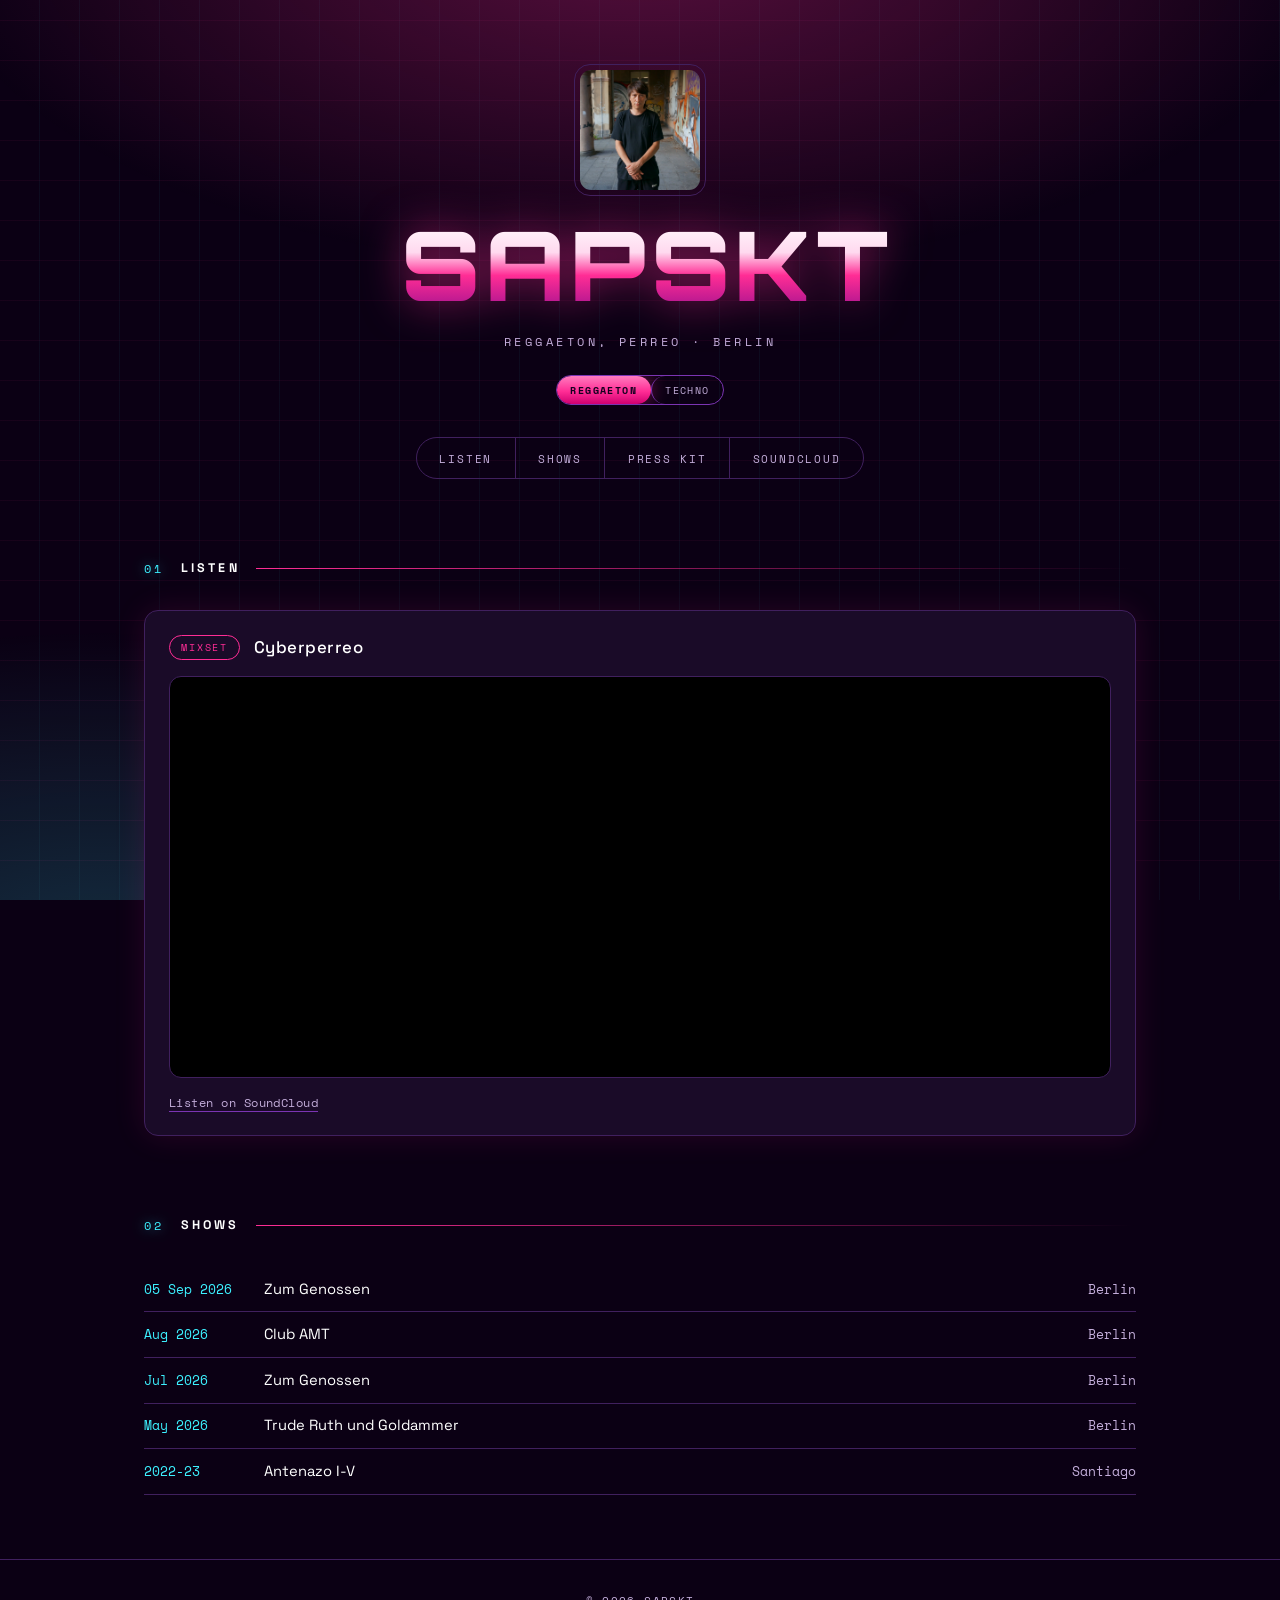
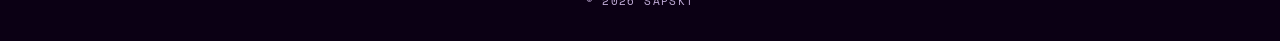
==== index-reggaeton.html @ 9f610563 "Make the mode toggle site-wide The toggle only existed inside the press kit, so the homepage had no " ====
<!DOCTYPE html>
<html lang="en">
<head>
  <meta charset="UTF-8">
  <meta name="viewport" content="width=device-width, initial-scale=1.0">
  <title>SAPSKT | Reggaeton, Perreo</title>
  <meta name="description" content="The dirtiest reggaeton you can imagine, from Berlin by way of Chile. Perreo for the back of the room, not the radio.">
  <link rel="preconnect" href="https://fonts.googleapis.com">
  <link rel="preconnect" href="https://fonts.gstatic.com" crossorigin>
  <link href="https://fonts.googleapis.com/css2?family=Space+Grotesk:wght@300..700&family=Space+Mono:wght@400;700&family=Orbitron:wght@700;900&display=swap" rel="stylesheet">
  <link rel="stylesheet" href="style.css">
</head>
<body class="mode-reggaeton">
  <div class="bg-overlay"></div>

  <main id="app">
    <header class="hero">
      <div class="profile-container">
        <img src="assets/profile.jpeg" alt="SAPSKT portrait" class="profile-img">
      </div>
      <h1 class="title">SAPSKT</h1>
      <p class="subtitle">Reggaeton, Perreo &middot; Berlin</p>
      <div class="pk-modes" role="group" aria-label="Version">
        <span class="pk-mode is-active" aria-current="true">Reggaeton</span>
        <a class="pk-mode" href="index.html">Techno</a>
      </div>
      <nav class="hero-nav">
        <a href="#music">Listen</a>
        <a href="#shows">Shows</a>
        <a href="presskit-reggaeton.html">Press Kit</a>
        <a href="https://soundcloud.com/sapskt" target="_blank" rel="noopener">SoundCloud</a>
      </nav>
    </header>

    <section class="music-section site-section" id="music">
      <h2 class="section-title"><span class="section-num">01</span> Listen</h2>
      <article class="player-card">
        <div class="player-meta">
          <span class="player-tag">Mixset</span>
          <h3 class="player-title">Cyberperreo</h3>
        </div>
        <div class="player-frame player-frame--visual">
          <iframe title="SAPSKT — Cyberperreo on SoundCloud" width="100%" height="400"
            scrolling="no" frameborder="no" loading="lazy" allow="autoplay; encrypted-media"
            src="https://w.soundcloud.com/player/?url=https%3A%2F%2Fapi.soundcloud.com%2Ftracks%2F1344712147&color=%23ff3b00&visual=true&show_artwork=true&hide_related=true&show_comments=false&show_user=true&show_reposts=false&show_teaser=false"></iframe>
        </div>
        <p class="player-credit"><a href="https://soundcloud.com/sapskt/cyberperreo" target="_blank" rel="noopener">Listen on SoundCloud</a></p>
      </article>
    </section>

    <section class="shows-section site-section" id="upcoming">
      <h2 class="section-title"><span class="section-num">02</span> Upcoming</h2>
      <ul class="pk-shows">
        <li data-date="2026-09-05"><span class="pk-show-year">05 Sep 2026</span><span class="pk-show-venue">Zum Genossen</span><span class="pk-show-city">Berlin</span></li>
      </ul>
    </section>

    <section class="shows-section site-section" id="shows">
      <h2 class="section-title"><span class="section-num">03</span> Shows</h2>
      <ul class="pk-shows">
        <li data-date="2026-08-31"><span class="pk-show-year">Aug 2026</span><span class="pk-show-venue">Club AMT</span><span class="pk-show-city">Berlin</span></li>
        <li data-date="2026-07-31"><span class="pk-show-year">Jul 2026</span><span class="pk-show-venue">Zum Genossen</span><span class="pk-show-city">Berlin</span></li>
        <li data-date="2026-05-31"><span class="pk-show-year">May 2026</span><span class="pk-show-venue">Trude Ruth und Goldammer</span><span class="pk-show-city">Berlin</span></li>
        <li><span class="pk-show-year">2022-23</span><span class="pk-show-venue">Antenazo I-V</span><span class="pk-show-city">Santiago</span></li>
      </ul>
    </section>

  </main>

  <footer>
    <p>&copy; 2026 SAPSKT</p>
  </footer>

  <script src="shows.js" defer></script>
</body>
</html>
---- style.css ----
/* ==========================================================================
   SAPSKT — industrial dark
   Monochrome ground, hairline rules, square everything. One signal colour,
   used only for the booking CTA, section numbers, rider markers and states.
   ========================================================================== */

:root {
  --bg: #0a0a0a;
  --surface: #141414;
  --line: #2a2a2a;
  --line-strong: #3d3d3d;
  --dim: #8a8a8a;
  --text: #e8e8e8;
  --signal: #ff3b00;

  --font: 'Space Grotesk', system-ui, -apple-system, sans-serif;
  --mono: 'Space Mono', ui-monospace, 'SF Mono', Menlo, monospace;
}

* {
  box-sizing: border-box;
  margin: 0;
  padding: 0;
}

html { scroll-behavior: smooth; }

body {
  background-color: var(--bg);
  color: var(--text);
  font-family: var(--font);
  min-height: 100vh;
  display: flex;
  flex-direction: column;
  align-items: center;
  position: relative;
  overflow-x: hidden;
  -webkit-font-smoothing: antialiased;
}

/* Faint technical grid, in place of the old radial glows. */
.bg-overlay {
  position: fixed;
  inset: 0;
  z-index: -1;
  pointer-events: none;
  background-image:
    repeating-linear-gradient(0deg, transparent 0 79px, rgba(255, 255, 255, 0.022) 79px 80px),
    repeating-linear-gradient(90deg, transparent 0 79px, rgba(255, 255, 255, 0.022) 79px 80px);
}

#app {
  width: 100%;
  max-width: 1040px;
  padding: 4rem 1.5rem;
  display: flex;
  flex-direction: column;
  align-items: center;
  gap: 5rem;
}

/* --------------------------------------------------------------- Hero --- */

.hero {
  display: flex;
  flex-direction: column;
  align-items: center;
  text-align: center;
  gap: 1.25rem;
  width: 100%;
}

.profile-container {
  width: 132px;
  height: 132px;
  border: 1px solid var(--line);
  padding: 5px;
  margin-inline: auto;
}

.profile-img {
  width: 100%;
  height: 100%;
  object-fit: cover;
  display: block;
  filter: grayscale(1) contrast(1.12);
  transition: filter 0.35s ease;
}

.profile-container:hover .profile-img { filter: grayscale(0) contrast(1); }

.title {
  font-size: clamp(2.75rem, 11vw, 6rem);
  font-weight: 700;
  letter-spacing: 0.16em;
  line-height: 1;
  text-transform: uppercase;
  color: var(--text);
  text-indent: 0.16em;
}

.subtitle {
  font-family: var(--mono);
  font-size: 0.78rem;
  color: var(--dim);
  text-transform: uppercase;
  letter-spacing: 0.28em;
}

.hero .pk-modes {
  margin-inline: auto;
  margin-top: 0.25rem;
}

.hero-nav {
  display: flex;
  flex-wrap: wrap;
  justify-content: center;
  gap: 0;
  margin-top: 0.75rem;
  border: 1px solid var(--line);
}

.hero-nav a {
  padding: 0.7rem 1.4rem;
  border-right: 1px solid var(--line);
  color: var(--dim);
  text-decoration: none;
  font-family: var(--mono);
  font-size: 0.7rem;
  letter-spacing: 0.16em;
  text-transform: uppercase;
  transition: color 0.2s ease, background-color 0.2s ease;
}

.hero-nav a:last-child { border-right: 0; }

.hero-nav a:hover {
  color: var(--signal);
  background-color: var(--surface);
}

/* ---------------------------------------------------------- Sections --- */

.music-section,
.shows-section {
  width: 100%;
  display: flex;
  flex-direction: column;
  gap: 2rem;
}

.section-title {
  display: flex;
  align-items: center;
  gap: 1rem;
  width: 100%;
  font-size: 0.78rem;
  font-weight: 700;
  letter-spacing: 0.26em;
  text-transform: uppercase;
  color: var(--text);
}

.section-num {
  font-family: var(--mono);
  color: var(--signal);
  font-weight: 400;
}

.section-title::after {
  content: '';
  flex: 1;
  height: 1px;
  background: var(--line);
}

/* ----------------------------------------------------------- Players --- */

.player-card {
  width: 100%;
  display: flex;
  flex-direction: column;
  gap: 1rem;
  padding: 1.5rem;
  background: var(--surface);
  border: 1px solid var(--line);
  transition: border-color 0.25s ease;
}

.player-card:hover { border-color: var(--line-strong); }

.player-meta {
  display: flex;
  align-items: center;
  flex-wrap: wrap;
  gap: 0.85rem;
}

.player-tag {
  padding: 0.25rem 0.7rem;
  border: 1px solid var(--signal);
  color: var(--signal);
  font-family: var(--mono);
  font-size: 0.62rem;
  letter-spacing: 0.18em;
  text-transform: uppercase;
}

.player-title {
  font-size: 1.05rem;
  font-weight: 500;
  letter-spacing: 0.03em;
  color: var(--text);
}

.player-frame {
  background: #000;
  line-height: 0;
  border: 1px solid var(--line);
}

.player-frame iframe {
  display: block;
  width: 100%;
  border: 0;
}

.player-frame--visual iframe { min-height: 300px; }

.player-credit {
  font-family: var(--mono);
  font-size: 0.72rem;
  color: var(--dim);
  letter-spacing: 0.04em;
}

.player-credit a {
  color: var(--dim);
  text-decoration: none;
  border-bottom: 1px solid var(--line-strong);
  transition: color 0.2s ease, border-color 0.2s ease;
}

.player-credit a:hover {
  color: var(--signal);
  border-color: var(--signal);
}

.player-credit .dot { margin: 0 0.5rem; opacity: 0.4; }

/* ------------------------------------------------------------ Footer --- */

footer {
  margin-top: auto;
  padding: 2rem;
  color: var(--dim);
  font-family: var(--mono);
  font-size: 0.7rem;
  letter-spacing: 0.12em;
  text-align: center;
  border-top: 1px solid var(--line);
  width: 100%;
}

@media (max-width: 600px) {
  #app { padding: 2.5rem 1rem; gap: 3.5rem; }
  .hero-nav { flex-direction: column; width: 100%; }
  .hero-nav a { border-right: 0; border-bottom: 1px solid var(--line); }
  .hero-nav a:last-child { border-bottom: 0; }
  .player-card { padding: 1.1rem; }
  .player-frame--visual iframe { height: 320px; min-height: 0; }
}

@media (prefers-reduced-motion: reduce) {
  html { scroll-behavior: auto; }
  *, *::before, *::after {
    transition-duration: 0.01ms !important;
    animation-duration: 0.01ms !important;
  }
}

/* ==========================================================================
   Press Kit (presskit.html)
   ========================================================================== */

body.presskit {
  /* The base rule's overflow-x: hidden makes body a scroll container and
     breaks position: sticky on the bar. clip stops the overflow without it. */
  overflow-x: clip;
  display: block;
}

.pk-bar {
  position: sticky;
  top: 0;
  z-index: 20;
  display: flex;
  align-items: center;
  gap: 1.25rem;
  width: 100%;
  padding: 0.7rem clamp(1rem, 4vw, 2.5rem);
  background: var(--bg);
  border-bottom: 1px solid var(--line);
}

.pk-bar-back {
  padding: 0.4rem 0.8rem;
  border: 1px solid var(--line-strong);
  color: var(--dim);
  text-decoration: none;
  font-family: var(--mono);
  font-size: 0.66rem;
  letter-spacing: 0.14em;
  text-transform: uppercase;
  white-space: nowrap;
  transition: color 0.2s ease, border-color 0.2s ease;
}

.pk-bar-back:hover { color: var(--signal); border-color: var(--signal); }

.pk-bar-name {
  font-weight: 700;
  letter-spacing: 0.2em;
  text-transform: uppercase;
  color: var(--text);
  text-decoration: none;
  font-size: 0.9rem;
}

.pk-modes {
  display: flex;
  margin-left: auto;
  border: 1px solid var(--line-strong);
}

.pk-mode {
  padding: 0.42rem 0.85rem;
  font-family: var(--mono);
  font-size: 0.63rem;
  letter-spacing: 0.14em;
  text-transform: uppercase;
  color: var(--dim);
  text-decoration: none;
  white-space: nowrap;
  transition: color 0.2s ease, background-color 0.2s ease;
}

.pk-mode + .pk-mode { border-left: 1px solid var(--line-strong); }

.pk-mode.is-active {
  background: var(--signal);
  color: #0a0a0a;
  font-weight: 700;
}

a.pk-mode:hover { color: var(--signal); }

.pk-bar-print {
  padding: 0.42rem 0.85rem;
  border: 1px solid var(--line-strong);
  background: none;
  color: var(--dim);
  font-family: var(--mono);
  font-size: 0.63rem;
  letter-spacing: 0.14em;
  text-transform: uppercase;
  cursor: pointer;
  white-space: nowrap;
  transition: color 0.2s ease, border-color 0.2s ease;
}

.pk-bar-print:hover { color: var(--signal); border-color: var(--signal); }

.pk-bar-cta {
  padding: 0.55rem 1.4rem;
  background: var(--signal);
  color: #0a0a0a;
  text-decoration: none;
  font-family: var(--mono);
  font-size: 0.68rem;
  font-weight: 700;
  letter-spacing: 0.18em;
  text-transform: uppercase;
  white-space: nowrap;
}

.pk-bar-cta:hover { background: #ff5722; }

.pk {
  width: 100%;
  max-width: 880px;
  margin: 0 auto;
  padding: clamp(2.5rem, 6vw, 4rem) clamp(1rem, 4vw, 1.5rem) 4rem;
  display: flex;
  flex-direction: column;
  gap: 4rem;
}

/* Hero */
.pk-hero {
  display: grid;
  grid-template-columns: 190px 1fr;
  gap: 2.25rem;
  align-items: start;
}

.pk-hero-photo img {
  width: 100%;
  height: auto;
  aspect-ratio: 1;
  object-fit: cover;
  border: 1px solid var(--line);
  display: block;
  filter: grayscale(1) contrast(1.12);
}

.pk-eyebrow {
  font-family: var(--mono);
  font-size: 0.66rem;
  letter-spacing: 0.3em;
  text-transform: uppercase;
  color: var(--signal);
}

.pk-name {
  font-size: clamp(2.25rem, 8vw, 3.75rem);
  font-weight: 700;
  line-height: 1;
  letter-spacing: 0.14em;
  text-transform: uppercase;
  color: var(--text);
  margin: 0.6rem 0 1rem;
}

.pk-hook {
  font-size: 1.1rem;
  line-height: 1.55;
  color: var(--text);
  max-width: 44ch;
}

.pk-chips {
  display: flex;
  flex-wrap: wrap;
  gap: 0.5rem;
  list-style: none;
  margin: 1.25rem 0 1.75rem;
}

.pk-chips li {
  padding: 0.35rem 0.8rem;
  border: 1px solid var(--line);
  font-family: var(--mono);
  font-size: 0.66rem;
  letter-spacing: 0.14em;
  text-transform: uppercase;
  color: var(--dim);
}

.pk-cta { display: flex; flex-wrap: wrap; gap: 0.75rem; }

.pk-btn {
  padding: 0.75rem 1.6rem;
  border: 1px solid var(--line-strong);
  color: var(--text);
  text-decoration: none;
  font-family: var(--mono);
  font-size: 0.7rem;
  letter-spacing: 0.16em;
  text-transform: uppercase;
  transition: border-color 0.2s ease, color 0.2s ease;
}

.pk-btn:hover { border-color: var(--signal); color: var(--signal); }

.pk-btn--primary {
  background: var(--signal);
  border-color: var(--signal);
  color: #0a0a0a;
  font-weight: 700;
}

.pk-btn--primary:hover { background: #ff5722; border-color: #ff5722; color: #0a0a0a; }

/* Sections */
.pk-section { scroll-margin-top: 5rem; }

/* The shows script hides an emptied Upcoming section via the hidden property. */
[hidden] { display: none !important; }

.pk-heading {
  display: flex;
  align-items: center;
  gap: 1rem;
  font-size: 0.76rem;
  font-weight: 700;
  letter-spacing: 0.26em;
  text-transform: uppercase;
  color: var(--text);
  margin-bottom: 1.75rem;
}

.pk-num {
  font-family: var(--mono);
  font-weight: 400;
  color: var(--signal);
}

.pk-heading::after {
  content: '';
  flex: 1;
  height: 1px;
  background: var(--line);
}

/* Players */
.pk-player { margin-bottom: 1.5rem; }
.pk-player:last-child { margin-bottom: 0; }

.pk-player-meta {
  display: flex;
  align-items: center;
  gap: 0.85rem;
  margin-bottom: 0.85rem;
}

.pk-tag {
  padding: 0.22rem 0.65rem;
  border: 1px solid var(--signal);
  color: var(--signal);
  font-family: var(--mono);
  font-size: 0.6rem;
  letter-spacing: 0.18em;
  text-transform: uppercase;
}

.pk-player-title {
  font-size: 1rem;
  font-weight: 500;
  letter-spacing: 0.03em;
}

.pk-frame {
  background: #000;
  line-height: 0;
  border: 1px solid var(--line);
}

.pk-frame iframe { display: block; width: 100%; border: 0; }

.pk-frame--video { aspect-ratio: 16 / 9; }
.pk-frame--video iframe { width: 100%; height: 100%; }

/* Biography */
.pk-lead {
  font-size: 1.02rem;
  line-height: 1.75;
  color: var(--text);
  max-width: 68ch;
}

.pk-details { margin-top: 1.5rem; }

.pk-details summary {
  cursor: pointer;
  font-family: var(--mono);
  font-size: 0.7rem;
  letter-spacing: 0.16em;
  text-transform: uppercase;
  color: var(--signal);
}

.pk-details-body {
  margin-top: 1.25rem;
  display: flex;
  flex-direction: column;
  gap: 1rem;
  max-width: 68ch;
  line-height: 1.75;
  color: var(--dim);
  border-left: 1px solid var(--line);
  padding-left: 1.25rem;
}

/* Shows */
.pk-shows { list-style: none; }

.pk-shows li {
  display: grid;
  grid-template-columns: 6.5rem 1fr auto;
  gap: 1rem;
  padding: 0.8rem 0;
  border-bottom: 1px solid var(--line);
  font-size: 0.92rem;
}

.pk-show-year { font-family: var(--mono); color: var(--signal); font-size: 0.8rem; }
.pk-show-venue { color: var(--text); }
.pk-show-city { font-family: var(--mono); color: var(--dim); font-size: 0.8rem; }

/* Press photos */
.pk-photos {
  display: grid;
  grid-template-columns: repeat(auto-fit, minmax(170px, 1fr));
  gap: 1px;
  background: var(--line);
  border: 1px solid var(--line);
}

.pk-photo { background: var(--bg); }

.pk-photo img {
  width: 100%;
  aspect-ratio: 1;
  object-fit: cover;
  display: block;
  filter: grayscale(1) contrast(1.12);
  transition: filter 0.35s ease;
}

.pk-photo:hover img { filter: grayscale(0) contrast(1); }

.pk-photo figcaption {
  padding: 0.5rem 0.7rem;
  font-family: var(--mono);
  font-size: 0.64rem;
  letter-spacing: 0.12em;
  text-transform: uppercase;
  color: var(--dim);
}

.pk-note {
  margin-top: 1.25rem;
  font-family: var(--mono);
  font-size: 0.72rem;
  color: var(--dim);
  line-height: 1.7;
  letter-spacing: 0.03em;
}

/* Tech rider */
.pk-rider {
  display: grid;
  grid-template-columns: repeat(auto-fit, minmax(210px, 1fr));
  gap: 1px;
  background: var(--line);
  border: 1px solid var(--line);
}

.pk-rider-block {
  padding: 1.35rem;
  background: var(--surface);
}

.pk-rider-block h3 {
  font-family: var(--mono);
  font-size: 0.66rem;
  letter-spacing: 0.2em;
  text-transform: uppercase;
  color: var(--signal);
  margin-bottom: 0.9rem;
}

.pk-rider-block ul { list-style: none; }

.pk-rider-block li {
  padding-left: 1rem;
  position: relative;
  font-size: 0.88rem;
  line-height: 1.65;
  color: var(--dim);
}

.pk-rider-block li::before {
  content: '';
  position: absolute;
  left: 0;
  top: 0.62em;
  width: 5px;
  height: 5px;
  background: var(--signal);
}

/* Booking */
.pk-booking {
  display: flex;
  flex-wrap: wrap;
  gap: 2rem;
  justify-content: space-between;
  align-items: flex-start;
  padding: 1.85rem;
  border: 1px solid var(--line);
  background: var(--surface);
}

.pk-email {
  display: inline-block;
  margin-top: 0.45rem;
  font-family: var(--mono);
  font-size: 1rem;
  color: var(--text);
  text-decoration: none;
  border-bottom: 1px solid var(--signal);
  word-break: break-all;
}

.pk-email:hover { color: var(--signal); }

.pk-links { list-style: none; display: flex; flex-wrap: wrap; gap: 0.5rem; }

.pk-links a {
  display: inline-block;
  padding: 0.45rem 0.95rem;
  border: 1px solid var(--line-strong);
  font-family: var(--mono);
  font-size: 0.68rem;
  letter-spacing: 0.12em;
  text-transform: uppercase;
  color: var(--dim);
  text-decoration: none;
  transition: color 0.2s ease, border-color 0.2s ease;
}

.pk-links a:hover { color: var(--signal); border-color: var(--signal); }

.pk-footer {
  padding: 2rem;
  text-align: center;
  color: var(--dim);
  font-family: var(--mono);
  font-size: 0.68rem;
  letter-spacing: 0.12em;
  border-top: 1px solid var(--line);
}

.pk-footer a { color: var(--dim); }
.pk-footer a:hover { color: var(--signal); }

@media (max-width: 640px) {
  .pk-hero { grid-template-columns: 1fr; }
  .pk-hero-photo { max-width: 150px; margin-inline: auto; }
  .pk-bar-name { display: none; }
  .pk-bar { gap: 0.75rem; }
  .pk-bar-back { padding: 0.4rem 0.6rem; }
  .pk-shows li { grid-template-columns: 6.25rem 1fr; }
  .pk-show-city { grid-column: 2; }
}

.pk-credit {
  color: var(--text);
  text-decoration: none;
  border-bottom: 1px solid var(--line-strong);
  white-space: nowrap;
  transition: color 0.2s ease, border-color 0.2s ease;
}

.pk-credit:hover { color: var(--signal); border-color: var(--signal); }

.ig-icon {
  vertical-align: -0.14em;
  margin-right: 0.32em;
}

/* --------------------------------------------------------------------------
   Portrait crop
   profile.jpeg is landscape 3:2 but is shown in square frames (homepage hero,
   press kit hero, press photo grid), so object-fit: cover crops ~33% off the
   width. The subject stands at roughly 57% across the source rather than dead
   centre, so a 50% crop leaves them sitting right of centre. Shifting the crop
   window to 70% lands them at 51% of the frame.

   Targets the file rather than each frame so all three stay consistent, and
   leaves the other photos on their default centre crop.
   -------------------------------------------------------------------------- */
img[src$="profile.jpeg"] {
  object-position: 70% 50%;
}

/* Print: promoters still print riders. Drop the chrome and the dead embeds. */
@media print {
  body.presskit { background: #fff; color: #000; }

  .bg-overlay,
  .pk-bar,
  .pk-cta,
  .pk-frame,
  .pk-details summary { display: none !important; }

  .pk { max-width: none; gap: 1.5rem; }

  .pk-name,
  .pk-hook,
  .pk-lead,
  .pk-rider-block li,
  .pk-note,
  .pk-details-body,
  .pk-heading,
  .pk-photo figcaption { color: #000; }

  .pk-eyebrow,
  .pk-num,
  .pk-rider-block h3 { color: #000; }

  .pk-details-body { display: block !important; border-color: #999; }
  .pk-details[open] summary { display: none; }

  .pk-heading::after { background: #999; }

  .pk-rider,
  .pk-rider-block,
  .pk-booking,
  .pk-photos { border-color: #999; background: none; }

  .pk-rider-block li::before { background: #000; }
  .pk-photo img { filter: grayscale(1); }
  .pk-links a::after,
  .pk-credit::after { content: ' (' attr(href) ')'; font-size: 0.68rem; }
  .ig-icon { display: none; }
}

/* ==========================================================================
   Reggaeton mode (presskit-reggaeton.html)
   Neo-perreo / Y2K: neon on deep violet, chrome wordmark, glow where the
   techno kit uses hairlines. Scoped entirely to body.mode-reggaeton, so the
   techno kit is untouched by anything below.
   ========================================================================== */

body.mode-reggaeton {
  --bg: #0b0014;
  --surface: #1a0b28;
  --line: #40205e;
  --line-strong: #7b34b3;
  --dim: #c4aedb;
  --text: #ffffff;
  --signal: #ff2d95;
  --cyan: #3df0ff;
}

/* Neon wash and a tighter grid, in place of the industrial one. */
body.mode-reggaeton .bg-overlay {
  background-image:
    radial-gradient(ellipse 80% 55% at 50% -8%, rgba(255, 45, 149, 0.32), transparent 70%),
    radial-gradient(ellipse 70% 50% at 8% 105%, rgba(61, 240, 255, 0.18), transparent 70%),
    repeating-linear-gradient(0deg, transparent 0 39px, rgba(255, 45, 149, 0.055) 39px 40px),
    repeating-linear-gradient(90deg, transparent 0 39px, rgba(61, 240, 255, 0.045) 39px 40px);
}

/* Chrome wordmark */
body.mode-reggaeton .pk-name {
  font-family: 'Orbitron', var(--font);
  font-weight: 900;
  letter-spacing: 0.06em;
  background: linear-gradient(180deg, #ffffff 0%, #ffd9ef 38%, #ff2d95 62%, #a3128f 100%);
  -webkit-background-clip: text;
  background-clip: text;
  -webkit-text-fill-color: transparent;
  filter: drop-shadow(0 0 20px rgba(255, 45, 149, 0.55));
}

body.mode-reggaeton .pk-eyebrow,
body.mode-reggaeton .pk-num {
  color: var(--cyan);
  text-shadow: 0 0 12px rgba(61, 240, 255, 0.55);
}

body.mode-reggaeton .pk-bar { background: rgba(11, 0, 20, 0.92); }

/* Y2K gloss: rounded, saturated, lit from within. */
body.mode-reggaeton .pk-player,
body.mode-reggaeton .pk-rider-block,
body.mode-reggaeton .pk-booking,
body.mode-reggaeton .pk-frame,
body.mode-reggaeton .pk-photos,
body.mode-reggaeton .pk-rider,
body.mode-reggaeton .pk-hero-photo img,
body.mode-reggaeton .pk-photo img { border-radius: 14px; }

body.mode-reggaeton .pk-chips li,
body.mode-reggaeton .pk-links a,
body.mode-reggaeton .pk-btn,
body.mode-reggaeton .pk-mode,
body.mode-reggaeton .pk-bar-print,
body.mode-reggaeton .pk-tag { border-radius: 999px; }

body.mode-reggaeton .pk-modes,
body.mode-reggaeton .pk-bar-print { border-radius: 999px; overflow: hidden; }

body.mode-reggaeton .pk-bar-cta,
body.mode-reggaeton .pk-btn--primary,
body.mode-reggaeton .pk-mode.is-active {
  background: linear-gradient(180deg, #ff7cbf 0%, #ff2d95 55%, #cf0070 100%);
  border-color: transparent;
  /* Dark on neon rather than white: white on this magenta is 3.5:1, which
     fails AA for small bold text. Dark text on the same magenta is 5.9:1. */
  color: #14001f;
  box-shadow: 0 0 18px rgba(255, 45, 149, 0.45);
}

body.mode-reggaeton .pk-bar-cta:hover,
body.mode-reggaeton .pk-btn--primary:hover {
  background: linear-gradient(180deg, #ff97cd 0%, #ff4da6 55%, #e00079 100%);
  color: #14001f;
}

body.mode-reggaeton .pk-player { box-shadow: 0 0 32px rgba(255, 45, 149, 0.12); }

body.mode-reggaeton .pk-player:hover,
body.mode-reggaeton .pk-card:hover { border-color: var(--signal); }

/* Photos keep their colour here rather than being desaturated. */
body.mode-reggaeton .pk-hero-photo img,
body.mode-reggaeton .pk-photo img,
body.mode-reggaeton .pk-photo:hover img {
  filter: saturate(1.18) contrast(1.04);
}

body.mode-reggaeton .pk-rider-block li::before {
  background: var(--cyan);
  border-radius: 50%;
  box-shadow: 0 0 8px rgba(61, 240, 255, 0.8);
}

body.mode-reggaeton .pk-heading::after,
body.mode-reggaeton .section-title::after {
  background: linear-gradient(90deg, var(--signal), transparent);
}

body.mode-reggaeton .pk-show-year { color: var(--cyan); }

body.mode-reggaeton .pk-details-body { border-left-color: var(--signal); }

/* Print: the gradients and glows have to come off, or the wordmark prints as
   nothing at all (transparent fill over a background that is not printed). */
@media print {
  body.mode-reggaeton .pk-name {
    background: none;
    -webkit-text-fill-color: #000;
    color: #000;
    filter: none;
  }

  body.mode-reggaeton .pk-eyebrow,
  body.mode-reggaeton .pk-num,
  body.mode-reggaeton .pk-show-year {
    color: #000;
    text-shadow: none;
  }

  body.mode-reggaeton .pk-player,
  body.mode-reggaeton .pk-booking,
  body.mode-reggaeton .pk-rider-block { box-shadow: none; }

  body.mode-reggaeton .pk-rider-block li::before {
    background: #000;
    box-shadow: none;
  }

  body.mode-reggaeton .pk-heading::after { background: #999; }
  body.mode-reggaeton .pk-photo img { filter: grayscale(1); }
}

/* Reggaeton mode, homepage elements ---------------------------------------
   The press kit block above styles .pk-* classes; the homepage has its own,
   so the same treatment is applied to those here. */

body.mode-reggaeton .title {
  font-family: 'Orbitron', var(--font);
  font-weight: 900;
  letter-spacing: 0.05em;
  background: linear-gradient(180deg, #ffffff 0%, #ffd9ef 38%, #ff2d95 62%, #a3128f 100%);
  -webkit-background-clip: text;
  background-clip: text;
  -webkit-text-fill-color: transparent;
  filter: drop-shadow(0 0 22px rgba(255, 45, 149, 0.55));
}

body.mode-reggaeton .subtitle { color: var(--dim); }

body.mode-reggaeton .section-num {
  color: var(--cyan);
  text-shadow: 0 0 12px rgba(61, 240, 255, 0.55);
}

body.mode-reggaeton .profile-container { border-radius: 16px; }
body.mode-reggaeton .profile-img {
  border-radius: 11px;
  filter: saturate(1.18) contrast(1.04);
}
body.mode-reggaeton .profile-container:hover .profile-img { filter: saturate(1.3) contrast(1.06); }

body.mode-reggaeton .hero-nav,
body.mode-reggaeton .player-frame { border-radius: 12px; overflow: hidden; }

body.mode-reggaeton .hero-nav { border-radius: 999px; }
body.mode-reggaeton .hero-nav a:hover { color: var(--signal); background-color: var(--surface); }

body.mode-reggaeton .player-card {
  border-radius: 14px;
  box-shadow: 0 0 32px rgba(255, 45, 149, 0.12);
}

body.mode-reggaeton .player-card:hover { border-color: var(--signal); }
body.mode-reggaeton .player-tag { border-radius: 999px; }
body.mode-reggaeton .player-credit a:hover { color: var(--signal); border-color: var(--signal); }
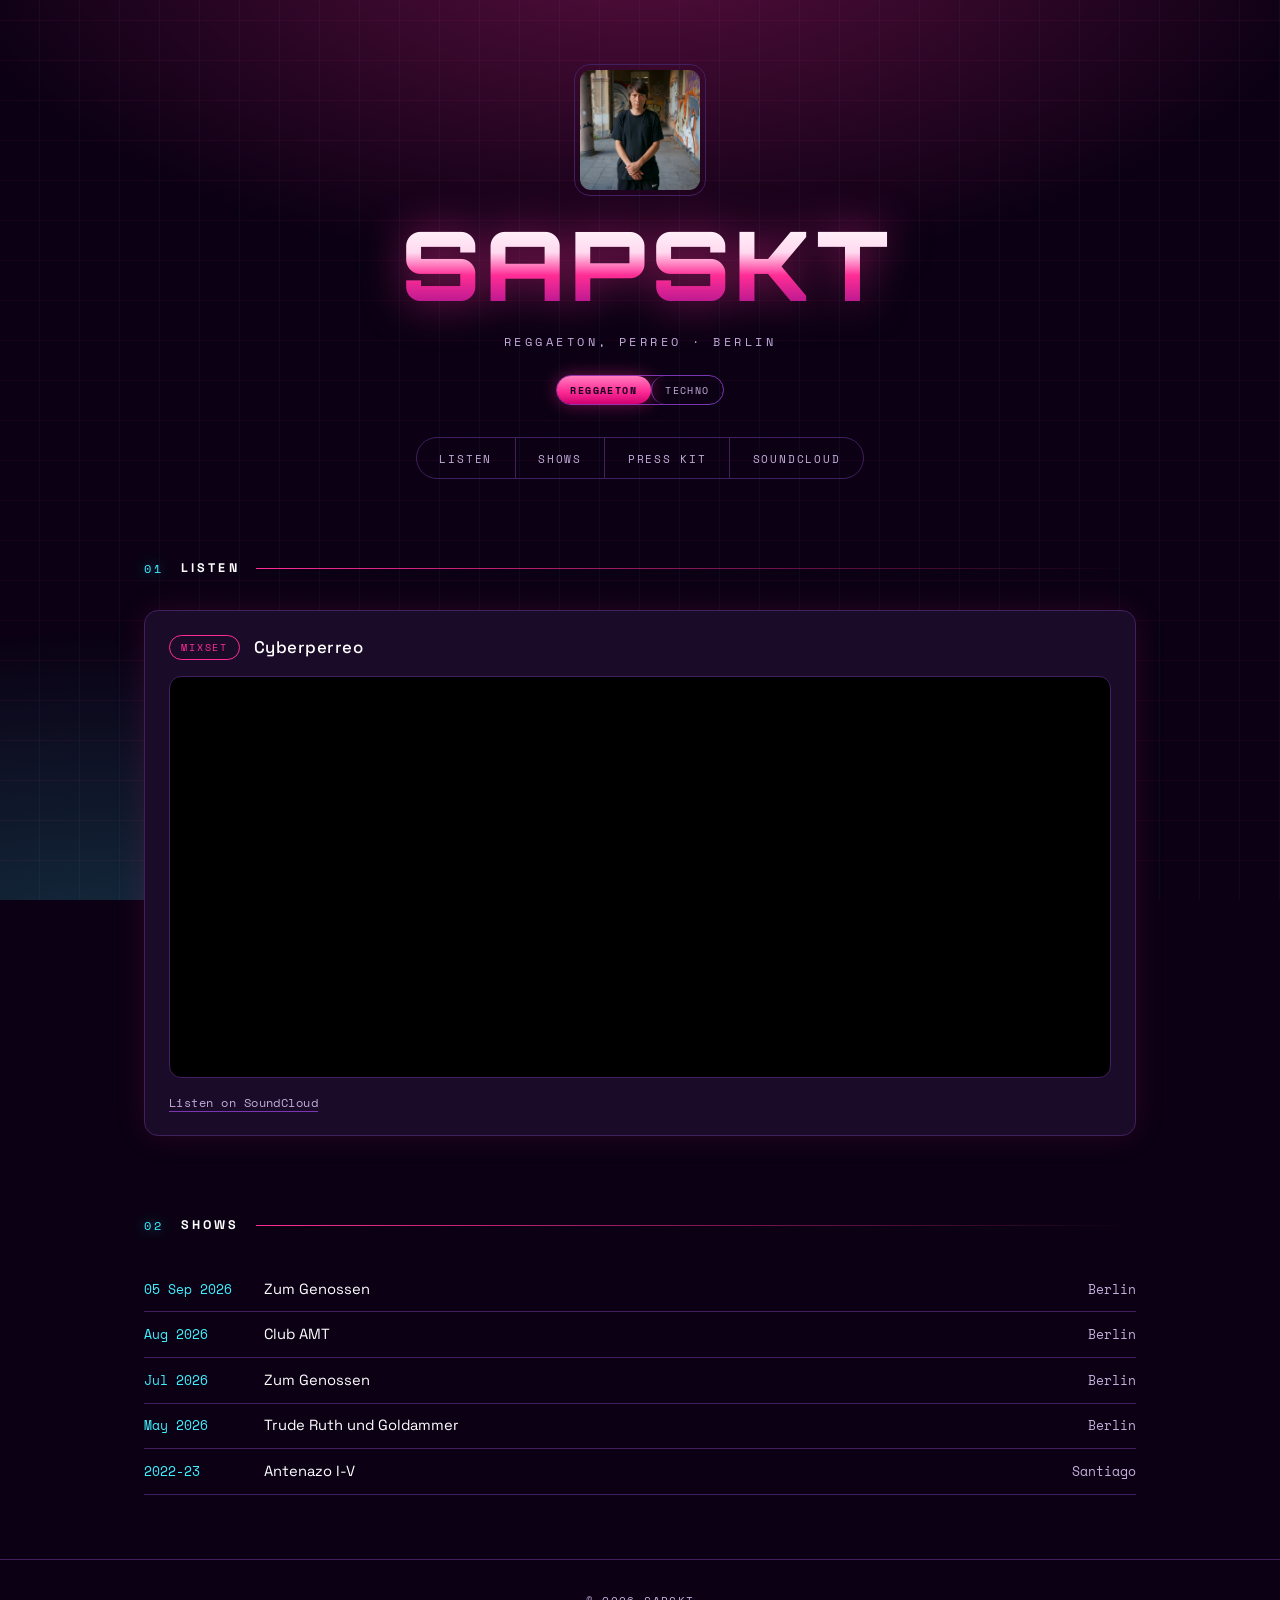
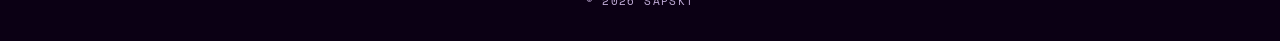
==== commit 7dc13fe0: "gemini bullshit" ====
--- a/index-reggaeton.html
+++ b/index-reggaeton.html
@@ -48,16 +48,10 @@
       </article>
     </section>
 
-    <section class="shows-section site-section" id="upcoming">
-      <h2 class="section-title"><span class="section-num">02</span> Upcoming</h2>
+    <section class="shows-section site-section" id="shows">
+      <h2 class="section-title"><span class="section-num">02</span> Shows</h2>
       <ul class="pk-shows">
         <li data-date="2026-09-05"><span class="pk-show-year">05 Sep 2026</span><span class="pk-show-venue">Zum Genossen</span><span class="pk-show-city">Berlin</span></li>
-      </ul>
-    </section>
-
-    <section class="shows-section site-section" id="shows">
-      <h2 class="section-title"><span class="section-num">03</span> Shows</h2>
-      <ul class="pk-shows">
         <li data-date="2026-08-31"><span class="pk-show-year">Aug 2026</span><span class="pk-show-venue">Club AMT</span><span class="pk-show-city">Berlin</span></li>
         <li data-date="2026-07-31"><span class="pk-show-year">Jul 2026</span><span class="pk-show-venue">Zum Genossen</span><span class="pk-show-city">Berlin</span></li>
         <li data-date="2026-05-31"><span class="pk-show-year">May 2026</span><span class="pk-show-venue">Trude Ruth und Goldammer</span><span class="pk-show-city">Berlin</span></li>
--- a/style.css
+++ b/style.css
@@ -297,7 +297,8 @@
   z-index: 20;
   display: flex;
   align-items: center;
-  gap: 1.25rem;
+  flex-wrap: wrap;
+  gap: 0.6rem 1.25rem;
   width: 100%;
   padding: 0.7rem clamp(1rem, 4vw, 2.5rem);
   background: var(--bg);
@@ -327,6 +328,11 @@
   text-decoration: none;
   font-size: 0.9rem;
 }
+
+.pk-bar-back,
+.pk-bar-name,
+.pk-modes,
+.pk-bar-cta { flex-shrink: 0; }
 
 .pk-modes {
   display: flex;
@@ -355,22 +361,6 @@
 }
 
 a.pk-mode:hover { color: var(--signal); }
-
-.pk-bar-print {
-  padding: 0.42rem 0.85rem;
-  border: 1px solid var(--line-strong);
-  background: none;
-  color: var(--dim);
-  font-family: var(--mono);
-  font-size: 0.63rem;
-  letter-spacing: 0.14em;
-  text-transform: uppercase;
-  cursor: pointer;
-  white-space: nowrap;
-  transition: color 0.2s ease, border-color 0.2s ease;
-}
-
-.pk-bar-print:hover { color: var(--signal); border-color: var(--signal); }
 
 .pk-bar-cta {
   padding: 0.55rem 1.4rem;
@@ -740,8 +730,7 @@
 @media (max-width: 640px) {
   .pk-hero { grid-template-columns: 1fr; }
   .pk-hero-photo { max-width: 150px; margin-inline: auto; }
-  .pk-bar-name { display: none; }
-  .pk-bar { gap: 0.75rem; }
+  .pk-bar { gap: 0.5rem 0.75rem; }
   .pk-bar-back { padding: 0.4rem 0.6rem; }
   .pk-shows li { grid-template-columns: 6.25rem 1fr; }
   .pk-show-city { grid-column: 2; }
@@ -880,11 +869,11 @@
 body.mode-reggaeton .pk-links a,
 body.mode-reggaeton .pk-btn,
 body.mode-reggaeton .pk-mode,
-body.mode-reggaeton .pk-bar-print,
 body.mode-reggaeton .pk-tag { border-radius: 999px; }
 
-body.mode-reggaeton .pk-modes,
-body.mode-reggaeton .pk-bar-print { border-radius: 999px; overflow: hidden; }
+/* No overflow: hidden here. The pills carry their own radius, and clipping
+   the container is what truncated the inactive label when space ran short. */
+body.mode-reggaeton .pk-modes { border-radius: 999px; }
 
 body.mode-reggaeton .pk-bar-cta,
 body.mode-reggaeton .pk-btn--primary,
@@ -1003,3 +992,166 @@
 body.mode-reggaeton .player-card:hover { border-color: var(--signal); }
 body.mode-reggaeton .player-tag { border-radius: 999px; }
 body.mode-reggaeton .player-credit a:hover { color: var(--signal); border-color: var(--signal); }
+
+/* -------------------------------------------------------- Lightbox Modal --- */
+
+.pk-modal {
+  padding: 0;
+  border: none;
+  background: transparent;
+  color: var(--text);
+  max-width: none;
+  max-height: none;
+  width: 100vw;
+  height: 100vh;
+  position: fixed;
+  inset: 0;
+  z-index: 1000;
+}
+
+.pk-modal[open] {
+  display: flex;
+  align-items: center;
+  justify-content: center;
+}
+
+.pk-modal::backdrop {
+  background: rgba(10, 10, 10, 0.92);
+  backdrop-filter: blur(10px);
+}
+
+.pk-modal-content {
+  position: relative;
+  width: min(900px, 92vw);
+  max-height: 90vh;
+  background: var(--surface);
+  border: 1px solid var(--line-strong);
+  display: flex;
+  flex-direction: column;
+  box-shadow: 0 20px 50px rgba(0, 0, 0, 0.8);
+  overflow: hidden;
+}
+
+.pk-modal-close {
+  position: absolute;
+  top: 0.75rem;
+  right: 0.75rem;
+  z-index: 10;
+  background: var(--bg);
+  border: 1px solid var(--line-strong);
+  color: var(--text);
+  font-size: 1.5rem;
+  line-height: 1;
+  width: 2.2rem;
+  height: 2.2rem;
+  cursor: pointer;
+  display: flex;
+  align-items: center;
+  justify-content: center;
+  transition: color 0.2s ease, border-color 0.2s ease;
+}
+
+.pk-modal-close:hover {
+  color: var(--signal);
+  border-color: var(--signal);
+}
+
+.pk-modal-media {
+  position: relative;
+  width: 100%;
+  background: #000;
+  display: flex;
+  align-items: center;
+  justify-content: center;
+  min-height: 260px;
+  max-height: 68vh;
+  overflow: hidden;
+}
+
+.pk-modal-media img {
+  max-width: 100%;
+  max-height: 68vh;
+  object-fit: contain;
+  display: block;
+}
+
+.pk-modal-nav {
+  position: absolute;
+  top: 50%;
+  transform: translateY(-50%);
+  z-index: 5;
+  background: rgba(10, 10, 10, 0.7);
+  border: 1px solid var(--line-strong);
+  color: var(--text);
+  font-size: 2rem;
+  line-height: 1;
+  width: 2.5rem;
+  height: 3rem;
+  cursor: pointer;
+  display: flex;
+  align-items: center;
+  justify-content: center;
+  transition: color 0.2s ease, background 0.2s ease, border-color 0.2s ease;
+}
+
+.pk-modal-nav:hover {
+  color: var(--signal);
+  border-color: var(--signal);
+  background: rgba(10, 10, 10, 0.9);
+}
+
+.pk-modal-nav--prev { left: 0.75rem; }
+.pk-modal-nav--next { right: 0.75rem; }
+
+.pk-modal-info {
+  padding: 1.25rem 1.5rem;
+  display: flex;
+  align-items: center;
+  justify-content: space-between;
+  gap: 1.5rem;
+  border-top: 1px solid var(--line);
+  background: var(--surface);
+  flex-wrap: wrap;
+}
+
+.pk-modal-text {
+  display: flex;
+  flex-direction: column;
+  gap: 0.35rem;
+}
+
+.pk-modal-caption {
+  font-size: 1.05rem;
+  font-weight: 500;
+  letter-spacing: 0.04em;
+  color: var(--text);
+}
+
+.pk-modal-credit {
+  font-family: var(--mono);
+  font-size: 0.75rem;
+  color: var(--dim);
+  letter-spacing: 0.04em;
+}
+
+.pk-modal-credit .pk-credit {
+  color: var(--text);
+}
+
+.pk-modal-credit .pk-credit:hover {
+  color: var(--signal);
+}
+
+@media (max-width: 600px) {
+  .pk-modal-info {
+    flex-direction: column;
+    align-items: flex-start;
+    gap: 1rem;
+  }
+  .pk-modal-nav {
+    width: 2rem;
+    height: 2.4rem;
+    font-size: 1.5rem;
+  }
+}
+
